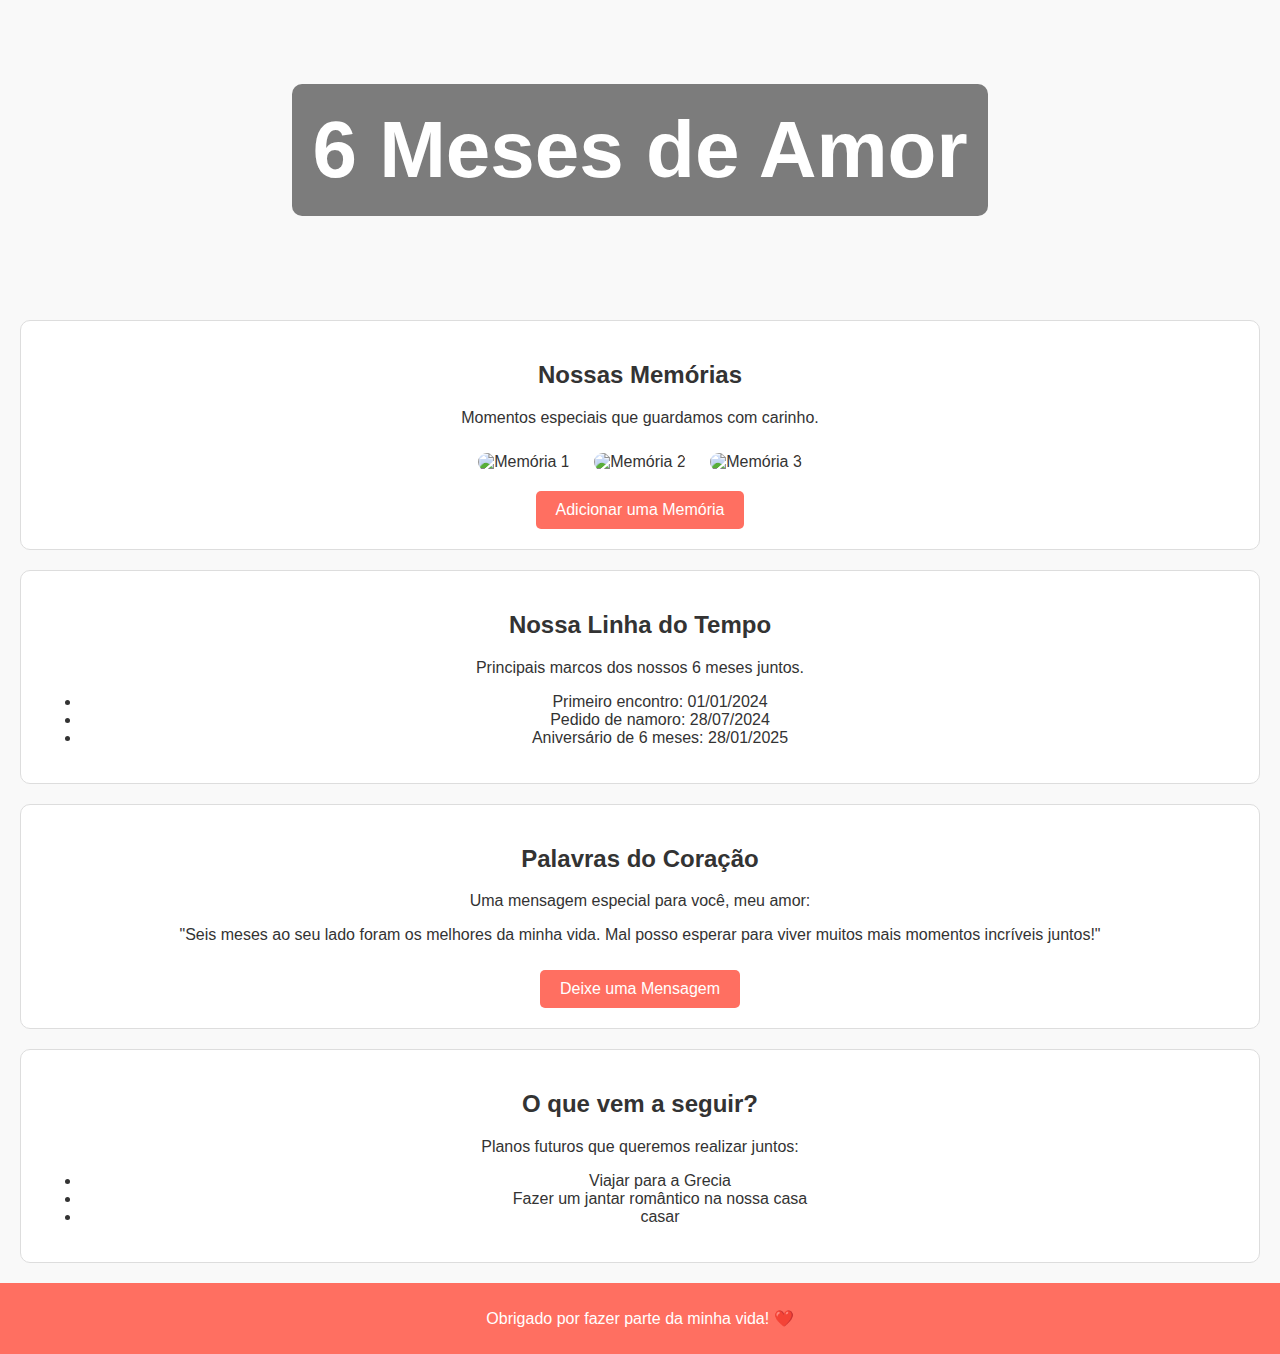
==== index.html @ 12f8612e "Update and rename 6amor.html to index.html" ====
<!DOCTYPE html>
<html lang="pt-BR">
<head>
    <meta charset="UTF-8">
    <meta name="viewport" content="width=device-width, initial-scale=1.0">
    <title>6 Meses de Amor</title>
    <style>
        body {
            font-family: Arial, sans-serif;
            background-color: #f9f9f9;
            color: #333;
            text-align: center;
            margin: 0;
            padding: 0;
        }
        header {
            background-image: url('https://photos.fife.usercontent.google.com/pw/AP1GczMCdAZjVJ9M_CPeqZhg9tvp7d2VFPe8ImV6cPybRPABsv5glvCcnveK=w1392-h928-s-no-gm?authuser=0'); /* Substitua pela URL da sua imagem */
            height: 300px;
            background-size: cover;
            color: white;
            display: flex;
            align-items: center;
            justify-content: center;
            font-size: 2.5em;
            position: relative;
        }
        header h1 {
            background-color: rgba(0, 0, 0, 0.5); /* Fundo semi-transparente para melhor legibilidade */
            padding: 20px;
            border-radius: 10px;
        }
        section {
            padding: 20px;
            margin: 20px;
            border: 1px solid #ddd;
            border-radius: 10px;
            background-color: white;
        }
        .button {
            background-color: #ff6f61;
            color: white;
            padding: 10px 20px;
            border: none;
            border-radius: 5px;
            cursor: pointer;
            font-size: 1em;
            margin-top: 10px;
        }
        .gallery img {
            width: 100%;
            max-width: 300px;
            margin: 10px;
            border-radius: 10px;
        }
        footer {
            margin-top: 20px;
            padding: 10px;
            background-color: #ff6f61;
            color: white;
        }
    </style>
</head>
<body>

<header>
    <h1>6 Meses de Amor</h1>
</header>

<section>
    <h2>Nossas Memórias</h2>
    <p>Momentos especiais que guardamos com carinho.</p>
    <div class="gallery">
        <img src="imagem1.jpg" alt="Memória 1"> <!-- Substitua pela URL da sua imagem -->
        <img src="imagem2.jpg" alt="Memória 2"> <!-- Substitua pela URL da sua imagem -->
        <img src="imagem3.jpg" alt="Memória 3"> <!-- Substitua pela URL da sua imagem -->
    </div>
    <button class="button">Adicionar uma Memória</button>
</section>

<section>
    <h2>Nossa Linha do Tempo</h2>
    <p>Principais marcos dos nossos 6 meses juntos.</p>
    <ul>
        <li>Primeiro encontro: 01/01/2024</li>
        <li>Pedido de namoro: 28/07/2024</li>
        <li>Aniversário de 6 meses: 28/01/2025</li>
    </ul>
</section>

<section>
    <h2>Palavras do Coração</h2>
    <p>Uma mensagem especial para você, meu amor:</p>
    <blockquote>
        "Seis meses ao seu lado foram os melhores da minha vida. Mal posso esperar para viver muitos mais momentos incríveis juntos!"
    </blockquote>
    <button class="button">Deixe uma Mensagem</button>
</section>

<section>
    <h2>O que vem a seguir?</h2>
    <p>Planos futuros que queremos realizar juntos:</p>
    <ul>
        <li>Viajar para a Grecia</li>
        <li>Fazer um jantar romântico na nossa casa</li>
        <li> casar</li>
    </ul>
</section>

<footer>
    <p>Obrigado por fazer parte da minha vida! ❤️</p>
</footer>

</body>
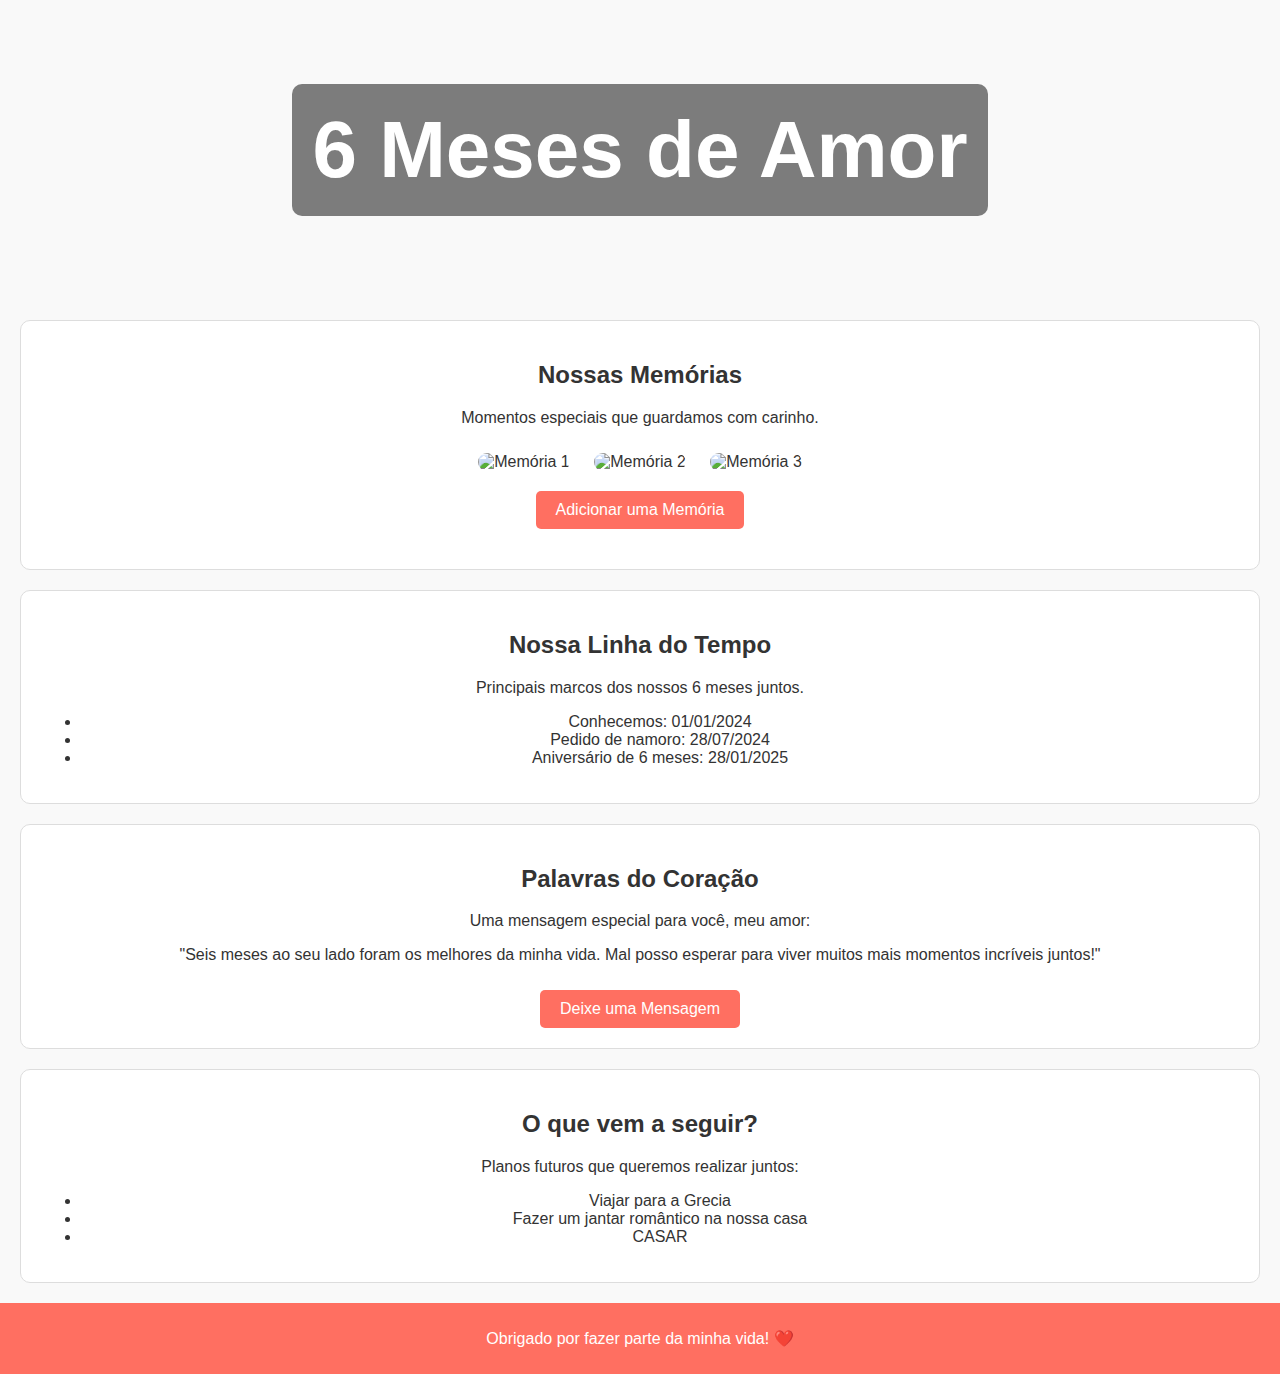
==== commit 9b9e8496: "Update index.html" ====
--- a/index.html
+++ b/index.html
@@ -14,7 +14,7 @@
             padding: 0;
         }
         header {
-            background-image: url('https://photos.fife.usercontent.google.com/pw/AP1GczMCdAZjVJ9M_CPeqZhg9tvp7d2VFPe8ImV6cPybRPABsv5glvCcnveK=w1392-h928-s-no-gm?authuser=0'); /* Substitua pela URL da sua imagem */
+            background-image: url('sua-imagem-de-fundo.jpg'); /* Substitua pela URL da sua imagem */
             height: 300px;
             background-size: cover;
             color: white;
@@ -58,6 +58,15 @@
             background-color: #ff6f61;
             color: white;
         }
+        .memory-form {
+            display: none;
+            margin-top: 20px;
+        }
+        .memory-list {
+            margin-top: 20px;
+            list-style-type: none;
+            padding: 0;
+        }
     </style>
 </head>
 <body>
@@ -74,14 +83,21 @@
         <img src="imagem2.jpg" alt="Memória 2"> <!-- Substitua pela URL da sua imagem -->
         <img src="imagem3.jpg" alt="Memória 3"> <!-- Substitua pela URL da sua imagem -->
     </div>
-    <button class="button">Adicionar uma Memória</button>
+    <button class="button" onclick="toggleMemoryForm()">Adicionar uma Memória</button>
+    
+    <div class="memory-form" id="memoryForm">
+        <input type="text" id="memoryInput" placeholder="Digite sua memória aqui..." />
+        <button class="button" onclick="addMemory()">Salvar Memória</button>
+    </div>
+    
+    <ul class="memory-list" id="memoryList"></ul>
 </section>
 
 <section>
     <h2>Nossa Linha do Tempo</h2>
     <p>Principais marcos dos nossos 6 meses juntos.</p>
     <ul>
-        <li>Primeiro encontro: 01/01/2024</li>
+        <li>Conhecemos: 01/01/2024</li>
         <li>Pedido de namoro: 28/07/2024</li>
         <li>Aniversário de 6 meses: 28/01/2025</li>
     </ul>
@@ -102,7 +118,7 @@
     <ul>
         <li>Viajar para a Grecia</li>
         <li>Fazer um jantar romântico na nossa casa</li>
-        <li> casar</li>
+        <li>CASAR</li>
     </ul>
 </section>
 
@@ -110,4 +126,26 @@
     <p>Obrigado por fazer parte da minha vida! ❤️</p>
 </footer>
 
+<script>
+    function toggleMemoryForm() {
+        const form = document.getElementById('memoryForm');
+        form.style.display = form.style.display === 'none' || form.style.display === '' ? 'block' : 'none';
+    }
+
+    function addMemory() {
+        const memoryInput = document.getElementById('memoryInput');
+        const memoryList = document.getElementById('memoryList');
+        if (memoryInput.value.trim() !== '') {
+            const li = document.createElement('li');
+            li.textContent = memoryInput.value;
+            memoryList.appendChild(li);
+            memoryInput.value = '';
+            toggleMemoryForm();
+        } else {
+            alert('Por favor, digite uma memória antes de salvar.');
+        }
+    }
+</script>
+
 </body>
+</html>
